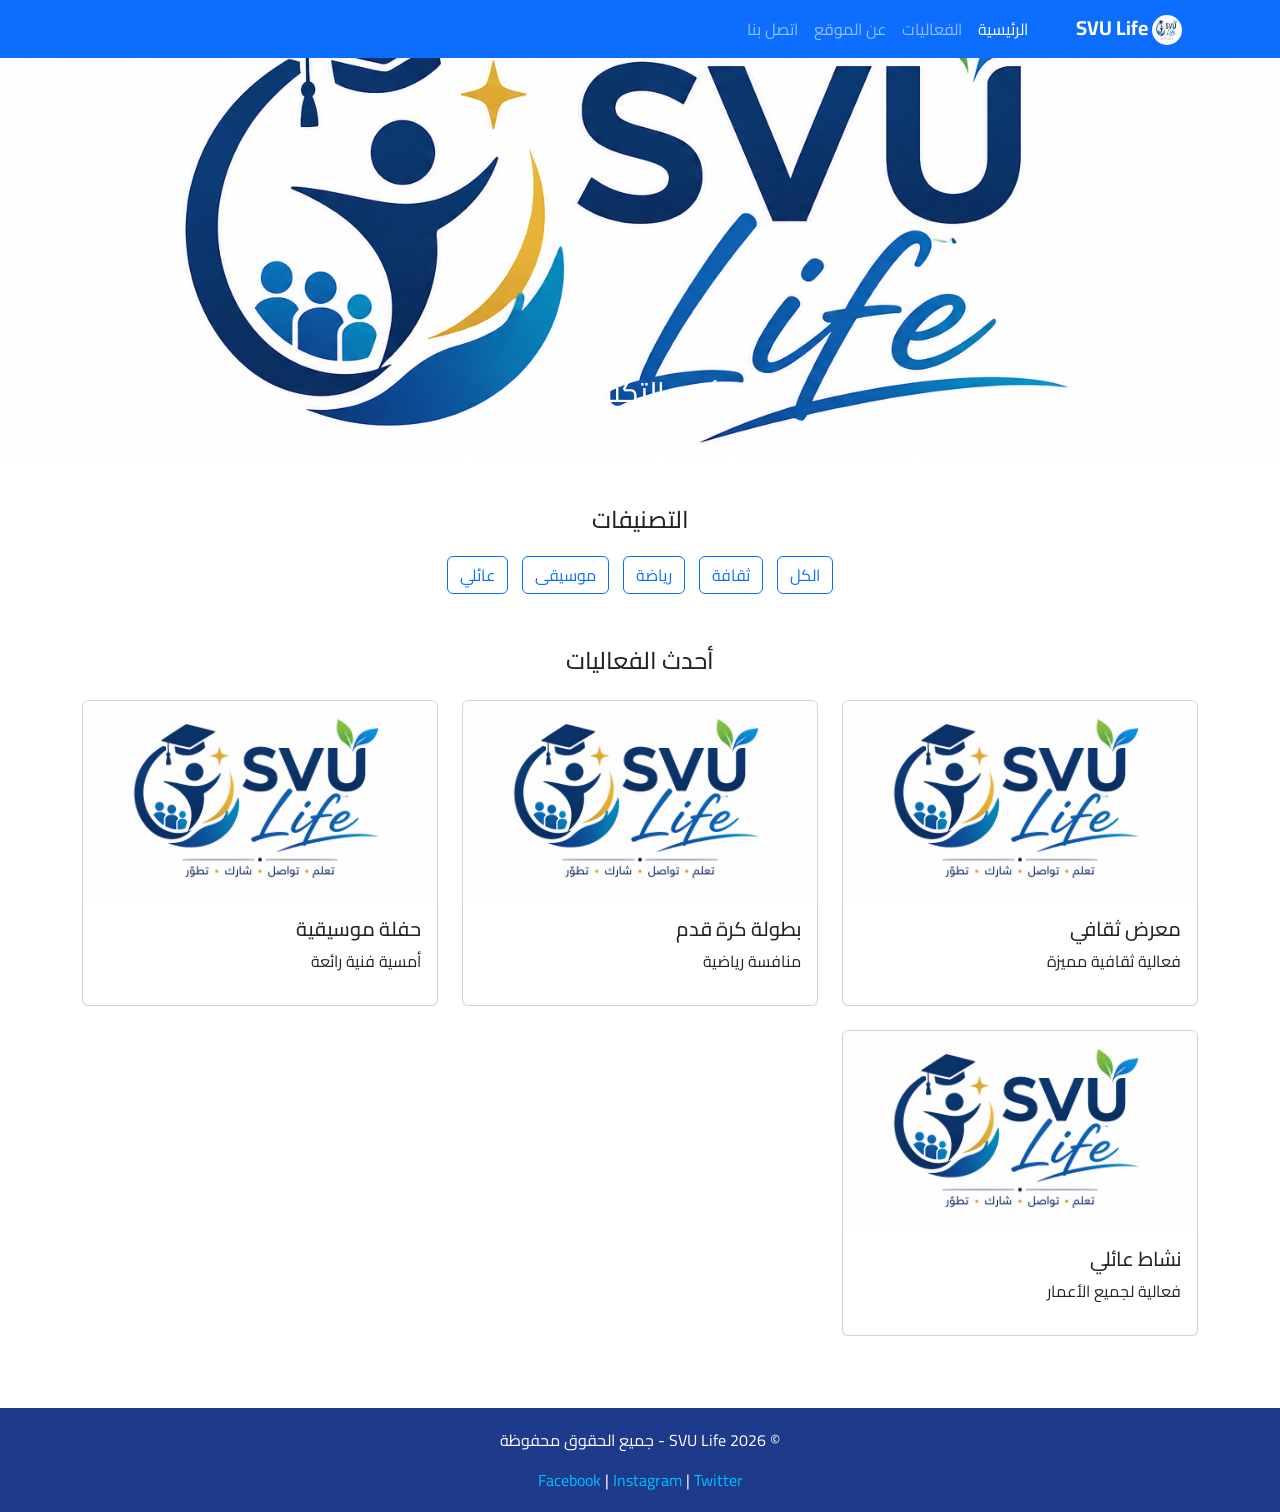
==== index.html @ 66a7dc52 "Add files via upload" ====
<!DOCTYPE html>
<html lang="ar" dir="rtl">

<head>
    <meta charset="UTF-8">
    <meta name="viewport" content="width=device-width, initial-scale=1.0">

    <title>SVU Life</title>

    <!-- Bootstrap -->
    <link href="https://cdn.jsdelivr.net/npm/bootstrap@5.3.0/dist/css/bootstrap.min.css" rel="stylesheet">
    <!-- Font Awesome -->
    <link rel="stylesheet" href="https://cdnjs.cloudflare.com/ajax/libs/font-awesome/5.15.4/css/all.min.css">

    <link rel="stylesheet" href="assets/css/style.css">
    <!-- Google Font -->
    <link href="https://fonts.googleapis.com/css2?family=Cairo&display=swap" rel="stylesheet">

    <style>

    </style>
</head>

<body>

    <!-- ================= Navbar ================= -->
    <nav class="navbar navbar-expand-lg navbar-dark bg-primary">
        <div class="container">

            <a class="navbar-brand fw-bold" href="index.html">
                <img src="assets/img/logo.png" alt="SVU Life Logo" width="30" height="30" class="rounded-circle"> SVU
                Life
            </a>

            <button class="navbar-toggler" data-bs-toggle="collapse" data-bs-target="#nav">
                <span class="navbar-toggler-icon"></span>
            </button>

            <div class="collapse navbar-collapse" id="nav">
                <ul class="navbar-nav ms-auto">

                    <li class="nav-item"><a class="nav-link active" href="index.html">الرئيسية</a></li>
                    <li class="nav-item"><a class="nav-link" href="events.html">الفعاليات</a></li>
                    <li class="nav-item"><a class="nav-link" href="about.html">عن الموقع</a></li>
                    <li class="nav-item"><a class="nav-link" href="contact.html">اتصل بنا</a></li>

                </ul>
            </div>

        </div>
    </nav>

    <!-- ================= Slider ================= -->
    <div id="carouselExample" class="carousel slide" data-bs-ride="carousel">

        <div class="carousel-inner">

            <div class="carousel-item active">
                <img src="assets/img/logo.png" class="d-block w-100 hero-img">
                <div class="carousel-caption">
                    <h3>مؤتمر التكنولوجيا</h3>
                </div>
            </div>

            <div class="carousel-item">
                <img src="assets/img/logo.png" class="d-block w-100 hero-img">
                <div class="carousel-caption">
                    <h3>حفلة موسيقية</h3>
                </div>
            </div>

            <div class="carousel-item">
                <img src="assets/img/logo.png" class="d-block w-100 hero-img">
                <div class="carousel-caption">
                    <h3>بطولة رياضية</h3>
                </div>
            </div>

        </div>

        <button class="carousel-control-prev" data-bs-target="#carouselExample" data-bs-slide="prev">
            <span class="carousel-control-prev-icon"></span>
        </button>

        <button class="carousel-control-next" data-bs-target="#carouselExample" data-bs-slide="next">
            <span class="carousel-control-next-icon"></span>
        </button>

    </div>

    <!-- ================= Categories ================= -->
    <div class="container text-center my-5">
        <h4 class="mb-3">التصنيفات</h4>

        <button class="btn btn-outline-primary category-btn" onclick="filterEvents('all')">الكل</button>
        <button class="btn btn-outline-primary category-btn" onclick="filterEvents('culture')">ثقافة</button>
        <button class="btn btn-outline-primary category-btn" onclick="filterEvents('sports')">رياضة</button>
        <button class="btn btn-outline-primary category-btn" onclick="filterEvents('music')">موسيقى</button>
        <button class="btn btn-outline-primary category-btn" onclick="filterEvents('family')">عائلي</button>
    </div>

    <!-- ================= Events ================= -->
    <div class="container">
        <h4 class="text-center mb-4">أحدث الفعاليات</h4>

        <div class="row" id="eventsContainer">

            <!-- Event -->
            <div class="col-md-4 mb-4 event-card culture">
                <div class="card">
                    <img src="assets/img/logo.png" class="card-img-top">
                    <div class="card-body">
                        <h5>معرض ثقافي</h5>
                        <p>فعالية ثقافية مميزة</p>
                    </div>
                </div>
            </div>

            <div class="col-md-4 mb-4 event-card sports">
                <div class="card">
                    <img src="assets/img/logo.png" class="card-img-top">
                    <div class="card-body">
                        <h5>بطولة كرة قدم</h5>
                        <p>منافسة رياضية</p>
                    </div>
                </div>
            </div>

            <div class="col-md-4 mb-4 event-card music">
                <div class="card">
                    <img src="assets/img/logo.png" class="card-img-top">
                    <div class="card-body">
                        <h5>حفلة موسيقية</h5>
                        <p>أمسية فنية رائعة</p>
                    </div>
                </div>
            </div>

            <div class="col-md-4 mb-4 event-card family">
                <div class="card">
                    <img src="assets/img/logo.png" class="card-img-top">
                    <div class="card-body">
                        <h5>نشاط عائلي</h5>
                        <p>فعالية لجميع الأعمار</p>
                    </div>
                </div>
            </div>

        </div>
    </div>

    <!-- ================= Footer ================= -->
    <footer class="text-center mt-5">
        <div class="container">

            <p>© 2026 SVU Life - جميع الحقوق محفوظة</p>

            <div>
                <a href="index.html">Facebook</a> |
                <a href="index.html">Instagram</a> |
                <a href="index.html">Twitter</a>
            </div>

        </div>
    </footer>



    <button onclick="scrollToTop()" id="topBtn" class="btn btn-primary">
        <i class="fas fa-arrow-up"></i>
    </button>


    <!-- ================= JS ================= -->
    <script src="https://cdn.jsdelivr.net/npm/bootstrap@5.3.0/dist/js/bootstrap.bundle.min.js"></script>

    <script src="assets/js/main.js"></script>

    <script>
        function filterEvents(category) {
            let cards = document.querySelectorAll('.event-card');

            cards.forEach(card => {
                if (category === 'all') {
                    card.style.display = 'block';
                } else {
                    if (card.classList.contains(category)) {
                        card.style.display = 'block';
                    } else {
                        card.style.display = 'none';
                    }
                }
            });
        }
    </script>

</body>

</html>
---- assets/css/style.css ----
body {
    /* background-color: #649cd3 !important; */
    font-family: 'Cairo', sans-serif;
}


.hero-img {
    height: 400px;
    object-fit: cover;
}

footer {
    background: #1E3A8A;
    color: white;
    padding: 20px 0;
}

footer a {
    color: #00BFFF;
    text-decoration: none;
}

.card img {
    height: 200px;
    object-fit: cover;
}

.main-img {
    height: 400px;
    object-fit: cover;
}

.gallery img {
    height: 120px;
    object-fit: cover;
}

.team img {
    height: 200px;
    object-fit: cover;
}

.category-btn {
    margin: 5px;
}

#topBtn {
    position: fixed;
    bottom: 20px;
    right: 20px;
    display: none;
    z-index: 999;
    border-radius: 50%;
    width: 45px;
    height: 45px;
    font-size: 18px;
}
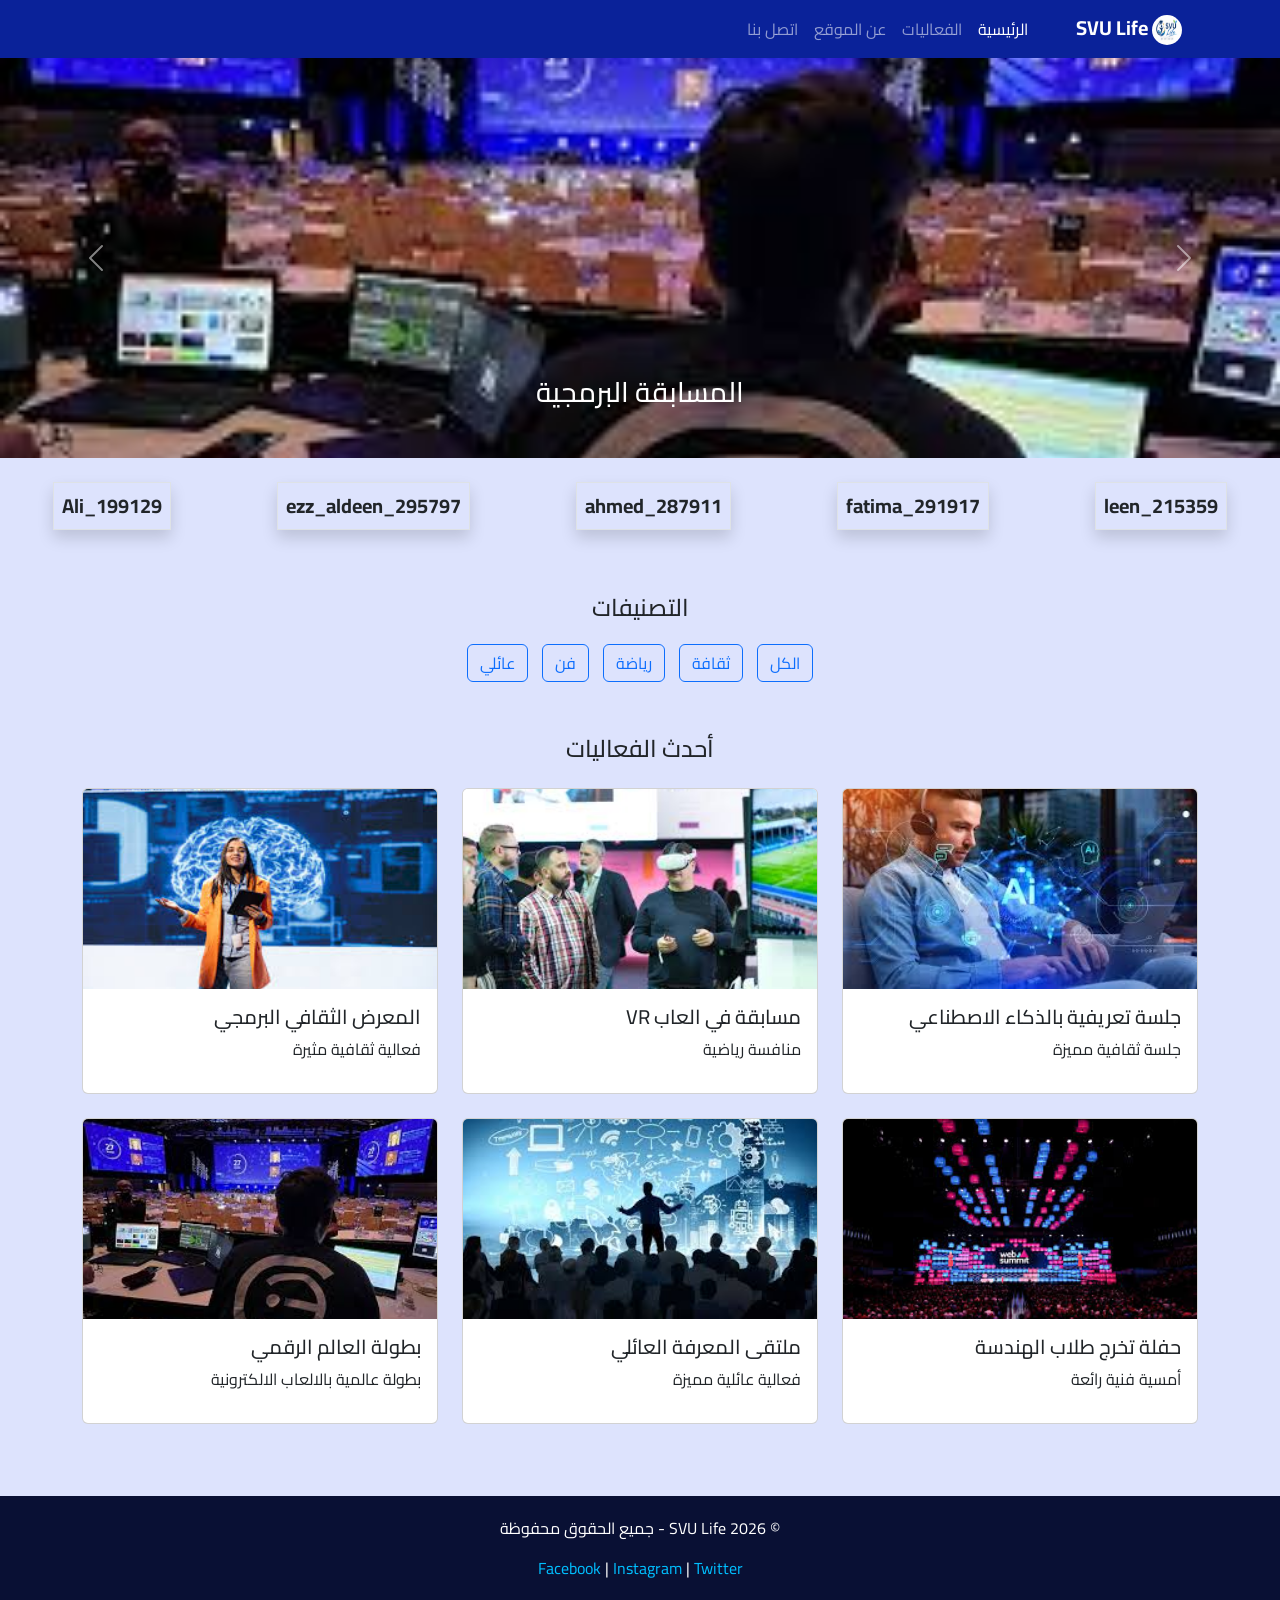
==== commit 92495f51: "Add files via upload" ====
--- a/index.html
+++ b/index.html
@@ -13,18 +13,18 @@
     <link rel="stylesheet" href="https://cdnjs.cloudflare.com/ajax/libs/font-awesome/5.15.4/css/all.min.css">
 
     <link rel="stylesheet" href="assets/css/style.css">
-    <!-- Google Font -->
+
+    <!-- Font -->
     <link href="https://fonts.googleapis.com/css2?family=Cairo&display=swap" rel="stylesheet">
 
-    <style>
-
-    </style>
+    <style></style>
+
 </head>
 
 <body>
 
-    <!-- ================= Navbar ================= -->
-    <nav class="navbar navbar-expand-lg navbar-dark bg-primary">
+    <!-- Navbar -->
+    <nav class="navbar navbar-expand-lg navbar-dark">
         <div class="container">
 
             <a class="navbar-brand fw-bold" href="index.html">
@@ -50,115 +50,170 @@
         </div>
     </nav>
 
-    <!-- ================= Slider ================= -->
-    <div id="carouselExample" class="carousel slide" data-bs-ride="carousel">
-
-        <div class="carousel-inner">
-
-            <div class="carousel-item active">
-                <img src="assets/img/logo.png" class="d-block w-100 hero-img">
-                <div class="carousel-caption">
-                    <h3>مؤتمر التكنولوجيا</h3>
-                </div>
-            </div>
-
-            <div class="carousel-item">
-                <img src="assets/img/logo.png" class="d-block w-100 hero-img">
-                <div class="carousel-caption">
-                    <h3>حفلة موسيقية</h3>
-                </div>
-            </div>
-
-            <div class="carousel-item">
-                <img src="assets/img/logo.png" class="d-block w-100 hero-img">
-                <div class="carousel-caption">
-                    <h3>بطولة رياضية</h3>
-                </div>
-            </div>
-
-        </div>
-
-        <button class="carousel-control-prev" data-bs-target="#carouselExample" data-bs-slide="prev">
-            <span class="carousel-control-prev-icon"></span>
-        </button>
-
-        <button class="carousel-control-next" data-bs-target="#carouselExample" data-bs-slide="next">
-            <span class="carousel-control-next-icon"></span>
-        </button>
-
-    </div>
-
-    <!-- ================= Categories ================= -->
-    <div class="container text-center my-5">
-        <h4 class="mb-3">التصنيفات</h4>
-
-        <button class="btn btn-outline-primary category-btn" onclick="filterEvents('all')">الكل</button>
-        <button class="btn btn-outline-primary category-btn" onclick="filterEvents('culture')">ثقافة</button>
-        <button class="btn btn-outline-primary category-btn" onclick="filterEvents('sports')">رياضة</button>
-        <button class="btn btn-outline-primary category-btn" onclick="filterEvents('music')">موسيقى</button>
-        <button class="btn btn-outline-primary category-btn" onclick="filterEvents('family')">عائلي</button>
-    </div>
-
-    <!-- ================= Events ================= -->
-    <div class="container">
-        <h4 class="text-center mb-4">أحدث الفعاليات</h4>
-
-        <div class="row" id="eventsContainer">
-
-            <!-- Event -->
-            <div class="col-md-4 mb-4 event-card culture">
-                <div class="card">
-                    <img src="assets/img/logo.png" class="card-img-top">
-                    <div class="card-body">
-                        <h5>معرض ثقافي</h5>
-                        <p>فعالية ثقافية مميزة</p>
+    <main class="flex-grow-1">
+
+        <!-- Section 1 -->
+        <div id="carouselExample" class="carousel slide" data-bs-ride="carousel">
+
+            <div class="carousel-inner">
+
+                <div class="carousel-item active">
+                    <img src="assets/img/sport/f_event.jpg" class="d-block w-100 hero-img">
+                    <div class="carousel-caption">
+                        <h3> المسابقة البرمجية</h3>
                     </div>
                 </div>
-            </div>
-
-            <div class="col-md-4 mb-4 event-card sports">
-                <div class="card">
-                    <img src="assets/img/logo.png" class="card-img-top">
-                    <div class="card-body">
-                        <h5>بطولة كرة قدم</h5>
-                        <p>منافسة رياضية</p>
+
+                <div class="carousel-item">
+                    <img src="assets/img/culture/f_event.jpg" class="d-block w-100 hero-img">
+                    <div class="carousel-caption">
+                        <h3> المعرض الثقافي البرمجي</h3>
                     </div>
                 </div>
-            </div>
-
-            <div class="col-md-4 mb-4 event-card music">
-                <div class="card">
-                    <img src="assets/img/logo.png" class="card-img-top">
-                    <div class="card-body">
-                        <h5>حفلة موسيقية</h5>
-                        <p>أمسية فنية رائعة</p>
+
+                <div class="carousel-item">
+                    <img src="assets/img/family/f_event.jpg" class="d-block w-100 hero-img">
+                    <div class="carousel-caption">
+                        <h3> ملتقى المعرفة العائلي</h3>
                     </div>
                 </div>
-            </div>
-
-            <div class="col-md-4 mb-4 event-card family">
-                <div class="card">
-                    <img src="assets/img/logo.png" class="card-img-top">
-                    <div class="card-body">
-                        <h5>نشاط عائلي</h5>
-                        <p>فعالية لجميع الأعمار</p>
-                    </div>
-                </div>
-            </div>
-
-        </div>
-    </div>
-
-    <!-- ================= Footer ================= -->
+
+            </div>
+
+            <button class="carousel-control-prev" data-bs-target="#carouselExample" data-bs-slide="prev">
+                <span class="carousel-control-prev-icon"></span>
+            </button>
+
+            <button class="carousel-control-next" data-bs-target="#carouselExample" data-bs-slide="next">
+                <span class="carousel-control-next-icon"></span>
+            </button>
+
+        </div>
+
+        <div class="d-flex justify-content-around my-4 flex-wrap">
+            <p class="fw-bold fs-5 border shadow p-2">leen_215359</p>
+            <p class="fw-bold fs-5 border shadow p-2">fatima_291917</p>
+            <p class="fw-bold fs-5 border shadow p-2">ahmed_287911</p>
+            <p class="fw-bold fs-5 border shadow p-2">ezz_aldeen_295797</p>
+            <p class="fw-bold fs-5 border shadow p-2">Ali_199129</p>
+        </div>
+
+        <!-- Section 2 -->
+        <div class="container text-center my-5">
+            <h4 class="mb-3">التصنيفات</h4>
+
+            <button class="btn btn-outline-primary category-btn" onclick="indexCategory('all')">الكل</button>
+            <button class="btn btn-outline-primary category-btn" onclick="indexCategory('culture')">ثقافة</button>
+            <button class="btn btn-outline-primary category-btn" onclick="indexCategory('sports')">رياضة</button>
+            <button class="btn btn-outline-primary category-btn" onclick="indexCategory('art')">فن</button>
+            <button class="btn btn-outline-primary category-btn" onclick="indexCategory('family')">عائلي</button>
+        </div>
+
+        <!-- Section 3 -->
+        <div class="container">
+            <h4 class="text-center mb-4">أحدث الفعاليات</h4>
+
+            <div class="row">
+
+                <!-- Event -->
+
+
+                <div class="col-md-4 mb-4 event-card culture">
+                    <a href="event.html">
+                        <div class="card hov">
+                            <img src="assets/img/culture/s_event.jpg" class="card-img-top">
+                            <div class="card-body">
+                                <h5> جلسة تعريفية بالذكاء الاصطناعي</h5>
+                                <p>جلسة ثقافية مميزة</p>
+                            </div>
+                        </div>
+                    </a>
+                </div>
+
+
+
+                <div class="col-md-4 mb-4 event-card sports">
+                    <a href="event.html">
+                        <div class="card hov">
+                            <img src="assets/img/sport/s_event.jpg" class="card-img-top">
+                            <div class="card-body">
+                                <h5> مسابقة في العاب VR</h5>
+                                <p>منافسة رياضية</p>
+                            </div>
+                        </div>
+                    </a>
+                </div>
+
+
+
+                <div class="col-md-4 mb-4 event-card culture">
+                    <a href="event.html">
+                        <div class="card hov">
+                            <img src="assets/img/culture/f_event.jpg" class="card-img-top">
+                            <div class="card-body">
+                                <h5> المعرض الثقافي البرمجي</h5>
+                                <p>فعالية ثقافية مثيرة</p>
+                            </div>
+                        </div>
+                    </a>
+                </div>
+
+
+
+                <div class="col-md-4 mb-4 event-card art">
+                    <a href="event.html">
+                        <div class="card hov">
+                            <img src="assets/img/art/f_event.jpg" class="card-img-top">
+                            <div class="card-body">
+                                <h5> حفلة تخرج طلاب الهندسة</h5>
+                                <p>أمسية فنية رائعة</p>
+                            </div>
+                        </div>
+                    </a>
+                </div>
+
+
+
+                <div class="col-md-4 mb-4 event-card family">
+                    <a href="event.html">
+                        <div class="card hov">
+                            <img src="assets/img/family/f_event.jpg" class="card-img-top">
+                            <div class="card-body">
+                                <h5> ملتقى المعرفة العائلي</h5>
+                                <p>فعالية عائلية مميزة</p>
+                            </div>
+                        </div>
+                    </a>
+                </div>
+
+
+                <div class="col-md-4 mb-4 event-card sports">
+                    <a href="event.html">
+                        <div class="card hov">
+                            <img src="assets/img/sport/f_event.jpg" class="card-img-top">
+                            <div class="card-body">
+                                <h5>بطولة العالم الرقمي </h5>
+                                <p>بطولة عالمية بالالعاب الالكترونية </p>
+                            </div>
+                        </div>
+                    </a>
+                </div>
+            </div>
+
+
+        </div>
+
+    </main>
+    <!-- Footer -->
     <footer class="text-center mt-5">
         <div class="container">
 
-            <p>© 2026 SVU Life - جميع الحقوق محفوظة</p>
+            <p>&copy; 2026 SVU Life - جميع الحقوق محفوظة</p>
 
             <div>
-                <a href="index.html">Facebook</a> |
-                <a href="index.html">Instagram</a> |
-                <a href="index.html">Twitter</a>
+                <a href="https://www.facebook.com" target="_blank">Facebook</a> |
+                <a href="https://www.instagram.com" target="_blank">Instagram</a> |
+                <a href="https://www.twitter.com" target="_blank">Twitter</a>
             </div>
 
         </div>
@@ -171,27 +226,13 @@
     </button>
 
 
-    <!-- ================= JS ================= -->
+    <!-- JS -->
     <script src="https://cdn.jsdelivr.net/npm/bootstrap@5.3.0/dist/js/bootstrap.bundle.min.js"></script>
 
     <script src="assets/js/main.js"></script>
 
     <script>
-        function filterEvents(category) {
-            let cards = document.querySelectorAll('.event-card');
-
-            cards.forEach(card => {
-                if (category === 'all') {
-                    card.style.display = 'block';
-                } else {
-                    if (card.classList.contains(category)) {
-                        card.style.display = 'block';
-                    } else {
-                        card.style.display = 'none';
-                    }
-                }
-            });
-        }
+
     </script>
 
 </body>
--- a/assets/css/style.css
+++ b/assets/css/style.css
@@ -1,8 +1,19 @@
+html,
 body {
-    /* background-color: #649cd3 !important; */
-    font-family: 'Cairo', sans-serif;
+    height: 100%;
 }
 
+body {
+    background-color: #DDE3FD !important;
+    font-family: 'Cairo', sans-serif;
+    display: flex;
+    flex-direction: column;
+    min-height: 100vh;
+}
+
+nav {
+    background-color: #0A2299;
+}
 
 .hero-img {
     height: 400px;
@@ -10,7 +21,7 @@
 }
 
 footer {
-    background: #1E3A8A;
+    background: #091034;
     color: white;
     padding: 20px 0;
 }
@@ -23,6 +34,16 @@
 .card img {
     height: 200px;
     object-fit: cover;
+}
+
+.hov:hover {
+    transform: translate(0px, -20px);
+    box-shadow: 0px 20px 20px black;
+    transition: all 0.8s ease;
+}
+
+a {
+    text-decoration: none;
 }
 
 .main-img {
@@ -44,6 +65,19 @@
     margin: 5px;
 }
 
+.card-about {
+    border: 1px solid #0A2299;
+    flex-grow: 3;
+}
+
+.card-about:hover {
+    transform: translate(0px, -20px);
+    box-shadow: 0px 20px 20px black;
+    transition: all 0.8s ease;
+    cursor: pointer;
+}
+
+/* btn scrooll to top */
 #topBtn {
     position: fixed;
     bottom: 20px;
